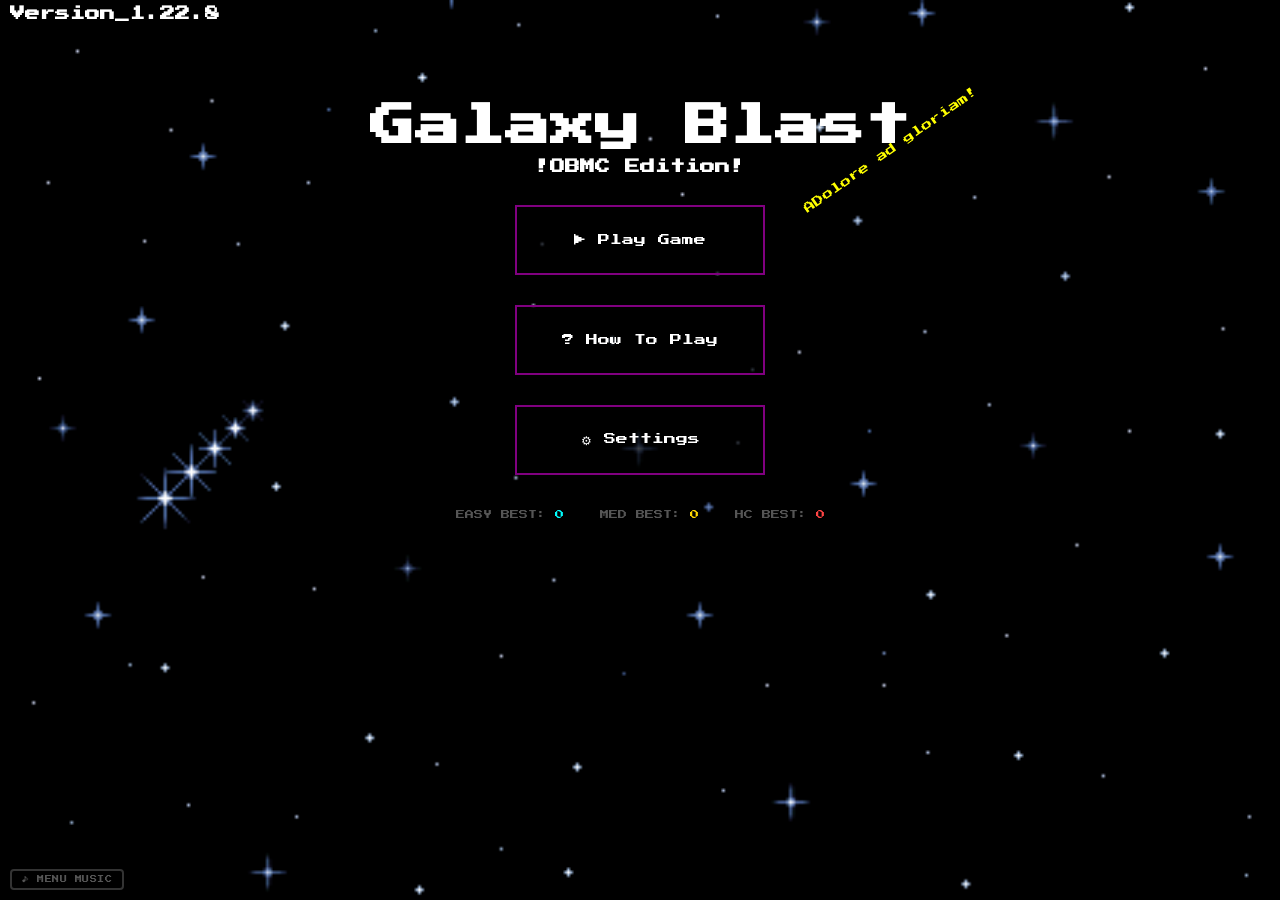
==== index.html @ 21ce9a47 "update" ====
<html lang="en">
<head>
    <meta charset="UTF-8">
    <meta http-equiv="X-UA-Compatible" content="IE=edge">
    <meta name="viewport" content="width=device-width, initial-scale=1.0">
    <title>Galaxy Blast</title>
    <link rel="preconnect" href="https://fonts.googleapis.com">
    <link rel="preconnect" href="https://fonts.gstatic.com" crossorigin>
    <link href="https://fonts.googleapis.com/css2?family=Press+Start+2P&display=swap" rel="stylesheet">
    <link rel="icon" type="image/x-icon" href="Textures/Fire_gif.webp">
    <link rel="stylesheet" href="style.css">
</head>
<body>
<h5>Version_1.22.8</h5>
<div id="mob-pause-btn">⚙ SET</div>
<div id="fps-counter">FPS: --</div>

<button id="menu-music-btn" onclick="toggleMenuMusicBtn()" style="
    position:fixed; bottom:10px; left:10px; z-index:99999;
    width:auto; height:auto; padding:5px 10px;
    font-size:7px; font-family:'Press Start 2P',consolas;
    background:rgba(0,0,0,0.7); color:#555;
    border:2px solid #333; border-radius:4px;
    cursor:pointer; letter-spacing:0.5px;">♪ MENU MUSIC</button>

<div id="scale-root">
<br/><br/><br/>

<!--Menu-->
<div id="start" style="display:block;">
    <h2 id="main-title">Galaxy Blast</h2>
<script>
(function(){
    var COLORS = ['#ff0000','#ff7700','#ffff00','#00ff00','#00aaff','#8800ff','#ff00cc'];
    var letters = 'Galaxy Blast'.split('');
    function applyRainbow(){
        var span = '';
        var colorIdx = 0;
        for(var i = 0; i < letters.length; i++){
            if(letters[i] === ' '){ span += ' '; continue; }
            var c = COLORS[colorIdx % COLORS.length];
            span += '<span style="color:'+c+';background:transparent;text-shadow:0 0 8px '+c+';">'+letters[i]+'</span>';
            colorIdx++;
        }
        return span;
    }
    function resetTitle(){ document.getElementById('main-title').innerHTML = 'Galaxy Blast'; }
    window._applyRainbowTitle = function(){
        if(Math.random() < 0.02){ document.getElementById('main-title').innerHTML = applyRainbow(); }
        else { resetTitle(); }
    };
    window._applyRainbowTitle();
})();
</script>
    <h6>!OBMC Edition!</h6>
    <p id="random-tag"></p>
    <br/><br/>
    <a href="#" onclick="showTypeSelect()"><button>▶ Play Game</button></a>
    <br/><br/>
    <a href="#" onclick="startTutorial()"><button>? How To Play</button></a>
    <br/><br/>
    <a href="#" onclick="openSettings('menu')"><button>⚙ Settings</button></a>
    <br/><br/>
    <div style="font-size:9px;color:#555;background:transparent;line-height:2.2;">
        EASY BEST: <span id="start-best-easy" style="color:#0ff;background:transparent;">0</span>
        &nbsp;&nbsp;
        MED BEST: <span id="start-best-med" style="color:#ffd700;background:transparent;">0</span>
        &nbsp;&nbsp;
        HC BEST: <span id="start-best-hc" style="color:#f44;background:transparent;">0</span>
    </div>
</div>

<!--select game mode-->
<div id="type-select">
    <h2 style="background:transparent;">SELECT MODE</h2>
    <br/><br/>
    <a href="#" onclick="showClassicModeSelect()">
        <button style="border-color:#aaa;color:#aaa;width:280px;height:80px;font-size:13px;">
            🎮 CLASSIC MODE<br/><span style="font-size:8px;color:#aaa;background:transparent;">Easy / Medium / Hardcore</span>
        </button>
    </a>
    <br/><br/>
    <a href="#" id="mp-link" onclick="showMpModeSelect()">
        <button id="mp-btn" style="border-color:#f0f;color:#f0f;text-shadow:0 0 8px #f0f;width:280px;height:80px;font-size:13px;">
            👥 MULTIPLAYER<br/><span id="mp-btn-sub" style="font-size:8px;color:#d0a0d0;background:transparent;">P1: A/D &nbsp;|&nbsp; P2: ←/→</span>
        </button>
    </a>
    <br/><br/>
    <a href="#" onclick="showStart()"><button style="width:150px;height:50px;font-size:10px;">← Back</button></a>
</div>

<!--Default Difficulty-->
<div id="mode-select">
    <h2 style="color:white;background:transparent;" id="mode-select-title">SELECT DIFFICULTY</h2>
    <br/><br/>
    <a href="#" onclick="beginGame('easy')">
        <button style="border-color:#0ff;color:#0ff;width:280px;height:80px;font-size:13px;">
            ★ EASY<br/><span style="font-size:8px;color:#aaa;background:transparent;">3 lives · invincibility</span>
        </button>
    </a>
    <br/><br/>
    <a href="#" onclick="beginGame('medium')">
        <button class="med-btn" style="width:280px;height:80px;font-size:13px;">
            ⚡ MEDIUM<br/><span style="font-size:8px;color:#ffe866;background:transparent;">2 lives · faster</span>
        </button>
    </a>
    <br/><br/>
    <a href="#" onclick="beginGame('hardcore')">
        <button class="hc-btn" style="width:280px;height:80px;font-size:13px;">
            ☠ HARDCORE<br/><span style="font-size:8px;color:#ff8888;background:transparent;">1 hit · fastest</span>
        </button>
    </a>
    <br/><br/>
    <a href="#" onclick="showTypeSelect()"><button style="width:150px;height:50px;font-size:10px;">← Back</button></a>
</div>

<!--hud and game -->
<div id="hud">
    <div id="hud-score">SCORE: <span id="hud-score-val">0</span></div>
    <div id="hud-lives"></div>
    <div id="hud-best">BEST: <span id="hud-best-val">0</span></div>
</div>
<div id="game" style="display:none;">
    <div id="flash"></div>
    <div id="character"><img src="Textures/character.gif" width="100" height="100"></div>
    <div id="meteor"><img src="Textures/Fire_gif.webp" width="55" height="80"></div>
    <div id="block"><img src="Textures/Fire_gif.webp" width="80" height="100"></div>
    <div id="block2"><img src="Textures/Fire_gif.webp" width="80" height="100"></div>
    <div id="monster"><img src="Textures/Fire_gif.webp" width="80" height="100"></div>
    <div id="monster2"><img src="Textures/Fire_gif.webp" width="80" height="100"></div>
    <div id="countdown"></div>
    <div id="pause-overlay">
        <div id="pause-text">PAUSED</div>
        <div id="pause-hint">PRESS P TO RESUME</div>
        <button id="pause-settings-btn" onclick="openSettings('sp-pause')">⚙ SETTINGS</button>
        <button id="pause-quit-btn" onclick="quitToMenu()" style="margin-top:10px;width:140px!important;height:38px!important;font-size:8px!important;border-color:#666!important;color:#aaa!important;background:rgba(0,0,0,0.6)!important;">✕ Quit</button>
    </div>
     <div style="position:absolute;bottom:0;left:0;width:100%;height:33px;background-color:#000;z-index:999;"></div>
        <div style="position:absolute;top:0;left:0;width:100%;height:65px;background-color:#000;z-index:999;"></div>
</div>

<div id="mobile-controls">
    <div class="mob-btn" id="mob-left">◀</div>
    <div class="mob-btn" id="mob-right">▶</div>
</div>

<!--Game Over-->
<div id="result">
    <h1 id="result-title">GAME OVER</h1><br/>
    <div id="random-msg" style="font-size:15px;color:gray;background:transparent;"></div>
    <br/><br/>
    <h3><p>Score: <span id="score">0</span></p></h3><br/>
    <h3><p id="best-line" style="background:transparent;">Best: <span id="best-display">0</span></p></h3><br/>
    <button id="restart-btn" onclick="restartGame()">↺ Restart</button><br/><br/>
    <button id="quit-btn">✕ Quit</button>
</div>

<!--Tutorial-->
<div id="tutorial">
    <h4>Press "Play Game" to start.</h4><br/>
    <h4>← → Arrow keys to move.</h4><br/>
    <h4>On mobile: tap ◀ ▶ buttons!</h4><br/>
    <h4>⚠ Avoid ALL fire meteors!</h4><br/>
    <h4>EASY: 3 lives ♥♥♥</h4><br/>
    <h4>MEDIUM: 2 lives ♥♥</h4><br/>
    <h4>HARDCORE: 1 hit = dead ☠</h4><br/>
    <h4>MULTIPLAYER: P1=A/D, P2=←/→</h4><br/>
    <h4>P key = PAUSE / UNPAUSE</h4><br/><br/>
    <button onclick="showStart()">← Back</button>
</div>

<!--Settings-->
<div id="settings">
  <div id="settings-header">
    <h2 style="color:white;background:transparent;font-size:18px;margin-top:6px;margin-bottom:6px;">⚙ SETTINGS</h2>
    <div style="display:flex;justify-content:center;gap:10px;background:transparent;margin:0 0 6px 0;flex-wrap:wrap;">
      <button onclick="applySettings()" style="width:160px!important;height:44px!important;font-size:9px!important;border-color:#0f0!important;color:#0f0!important;">✔ Apply</button>
      <button onclick="closeSettings()" style="width:130px!important;height:44px!important;font-size:9px!important;border-color:#888!important;color:#aaa!important;">← Back</button>
      <button class="set-reset-btn" onclick="resetSettingsDefaults()" style="width:180px!important;height:44px!important;font-size:7px!important;">↺ Reset Defaults</button>
    </div>
    <div id="settings-error" style="min-height:16px;font-size:7px;margin:2px 0 4px 0;"></div>
  </div>
  <div id="settings-scroll">
  <div class="set-inner">
    <div class="set-section-label" style="border-top:none;margin-top:0;padding-top:0;">── General ──</div>
    <div class="set-row"><span class="set-label">🔊 Sound</span><button class="set-toggle" id="set-sound-btn" onclick="settingsToggleSound()">SOUND ON</button></div>
    <div class="set-vol-row" id="set-vol-row">
    <span class="set-label" style="font-size:7px;color:#888;">Volume</span>
    <input type="range" id="set-vol-slider" min="0" max="100" step="1" value="50">
    <span id="set-vol-label">50%</span>
    </div>

    <div class="set-row"><span class="set-label">📦 Hitbox<small>Show collision boxes</small></span><button class="set-toggle off" id="set-hitbox-btn" onclick="settingsToggleHitbox()">HITBOX OFF</button></div>
    <div class="set-row"><span class="set-label">⏩ Skip Countdown<small>Skip 3-2-1 intro</small></span><button class="set-toggle off" id="set-skipcd-btn" onclick="settingsToggleSkipCd()">SKIP OFF</button></div>
    <div class="set-row"><span class="set-label">📊 Score Size<small>HUD score text size</small></span><button class="set-cycle" id="set-scoresize-btn" onclick="settingsCycleScoreSize()">NORMAL</button></div>
    <div class="set-row"><span class="set-label">🖥 FPS Counter<small>Show framerate in-game</small></span><button class="set-toggle off" id="set-fps-btn" onclick="settingsToggleFps()">FPS OFF</button></div>
    <div class="set-row"><span class="set-label">💥 Screen Shake<small>Shake on hit</small></span><button class="set-toggle" id="set-shake-btn" onclick="settingsToggleShake()">SHAKE ON</button></div>
    <div class="set-row"><span class="set-label">↺ Auto-Restart<small>Skip game over screen</small></span><button class="set-toggle off" id="set-autorestart-btn" onclick="settingsToggleAutoRestart()">AUTO OFF</button></div>
    <div class="set-row"><span class="set-label">✨ Inv. Flicker<small>Flash when invincible</small></span><button class="set-toggle" id="set-invflash-btn" onclick="settingsToggleInvFlash()">FLICKER ON</button></div>
    <div class="set-row"><span class="set-label">🔍 Zoom<small>Scale the game window</small></span><button class="set-zoom-btn" id="set-zoom-btn" onclick="settingsCycleZoom()">DEFAULT</button></div>
    <div class="set-row"><span class="set-label">🗑 Reset Best Scores<small>Clear Easy / Med / HC records</small></span><button class="set-reset-scores-btn" id="set-reset-scores-btn" onclick="settingsResetBestScores()">RESET SCORES</button></div>
    <div class="set-section-label" id="set-section-mobile">── Mobile Controls ──</div>
    <div class="set-row" id="set-btnsize-row"><span class="set-label">📱 Button Size<small>Touch button dimensions</small></span><button class="set-cycle" id="set-btnsize-btn" onclick="settingsCycleBtnSize()">NORMAL</button></div>
    <div class="set-row" id="set-btnpos-row"><span class="set-label">↔ Button Gap<small>Space between buttons</small></span><button class="set-cycle" id="set-btnpos-btn" onclick="settingsCycleBtnGap()">SPREAD</button></div>
    <div class="set-section-label">── Keybinds ──</div>
    <div class="set-subsection-label">Singleplayer</div>
    <div id="set-kb-mobile-note-sp" class="set-lock-msg" style="display:none;">🖥 Keybinds are PC only</div>
    <div class="set-row"><span class="set-label">Move Left</span><button class="set-kb" id="kb-sp-left" onclick="listenKey('sp','left')">←</button></div>
    <div class="set-row"><span class="set-label">Move Right</span><button class="set-kb" id="kb-sp-right" onclick="listenKey('sp','right')">→</button></div>
    <div class="set-section-label">── Multiplayer Keybinds ──</div>
    <div id="set-kb-mobile-note-mp" class="set-lock-msg" style="display:none;">🖥 Keybinds are PC only</div>
    <div class="set-subsection-label">P1 Keybinds</div>
    <div class="set-row"><span class="set-label">Move Left</span><button class="set-kb" id="kb-p1-left" onclick="listenKey('p1','left')">A</button></div>
    <div class="set-row"><span class="set-label">Move Right</span><button class="set-kb" id="kb-p1-right" onclick="listenKey('p1','right')">D</button></div>
    <div class="set-subsection-label">P2 Keybinds</div>
    <div class="set-row"><span class="set-label">Move Left</span><button class="set-kb" id="kb-p2-left" onclick="listenKey('p2','left')">←</button></div>
    <div class="set-row"><span class="set-label">Move Right</span><button class="set-kb" id="kb-p2-right" onclick="listenKey('p2','right')">→</button></div>
    <div class="set-note" style="margin-top:8px;">P = PAUSE always reserved &nbsp;·&nbsp; ESC cancels keybind capture</div>
    <div style="height:10px;background:transparent;"></div>
  </div>
  </div>
</div>

<!--Multiplayer-->
<div id="mp-wrapper">
    <div class="mp-panel">
        <div class="mp-plabel" style="color:#a0f0ff;">◀ P1 — A / D ▶</div>
        <div class="mp-hud" id="mp-hud-1"><div class="mp-hud-score" id="mp-hs-1">SCORE: <span id="mp-score-1">0</span></div><div class="mp-hud-lives" id="mp-lives-1"></div></div>
        <div class="mp-game" id="mp-game-1">
            <div class="mp-flash" id="mp-flash-1"></div>
            <img class="mp-char" id="mp-char-1" src="https://pixeljoint.com/files/icons/full/avion.gif" width="52" height="52">
            <div class="mp-cd" id="mp-cd-1"></div>
            <div class="mp-dead-overlay" id="mp-dead-1"><div class="mp-dead-title">GAME OVER</div><div class="mp-dead-score" id="mp-dead-sc-1"></div></div>
            <div class="mp-pause-overlay" id="mp-pause-1"><div class="mp-pause-text" id="mp-pause-text-1">PAUSED</div></div>
            <div style="position:absolute;bottom:0;left:0;width:100%;height:33px;background-color:#000;z-index:999;"></div>
            <div style="position:absolute;top:0;left:0;width:100%;height:65px;background-color:#000;z-index:999;"></div>
        </div>
    </div>
    <div id="vs-div">VS<button id="mp-vs-settings-btn" onclick="openSettings('mp-pause')" title="Settings">⚙</button><button id="mp-vs-quit-btn" onclick="quitMpToMenu()" title="Quit">✕</button></div>
    <div class="mp-panel">
        <div class="mp-plabel" style="color:#ffdb70;">◀ P2 — ← / → ▶</div>
        <div class="mp-hud" id="mp-hud-2"><div class="mp-hud-score" id="mp-hs-2">SCORE: <span id="mp-score-2">0</span></div><div class="mp-hud-lives" id="mp-lives-2"></div></div>
        <div class="mp-game" id="mp-game-2">
            <div class="mp-flash" id="mp-flash-2"></div>
            <img class="mp-char" id="mp-char-2" src="https://pixeljoint.com/files/icons/full/avion.gif" width="52" height="52">
            <div class="mp-cd" id="mp-cd-2"></div>
            <div class="mp-dead-overlay" id="mp-dead-2"><div class="mp-dead-title">GAME OVER</div><div class="mp-dead-score" id="mp-dead-sc-2"></div></div>
            <div class="mp-pause-overlay" id="mp-pause-2"><div class="mp-pause-text" id="mp-pause-text-2">PAUSED</div></div>
            <div style="position:absolute;bottom:0;left:0;width:100%;height:33px;background-color:#000;z-index:999;"></div>
            <div style="position:absolute;top:0;left:0;width:100%;height:65px;background-color:#000;z-index:999;"></div>
        </div>
    </div>
</div>
<div id="mp-result">
    <br/><h1 id="mp-result-title"></h1>
    <div class="mpr-sub" id="mpr-sub"></div>
    <div class="mpr-scrs" id="mpr-scrs"></div>
    <button onclick="restartMp()" style="width:260px;height:75px;font-size:14px;border-color:#f0f;color:#f0f;">↺ Play Again</button><br/><br/>
    <button onclick="showStart()" style="width:200px;height:65px;font-size:12px;">✕ Quit</button>
</div>

</div><!--scale-root-->

<div id="game-backdrop"></div>
<audio id="gameover-sound"><source src="Music and Sounds/gameover.mp3" type="audio/mpeg"></audio>
<audio id="countdown-sound"><source src="Music and Sounds/countdown.mp3" type="audio/mpeg"></audio>
<audio id="game-music" loop><source src="Music and Sounds/gamemusic.mp3" type="audio/mpeg"></audio>
<audio id="hardcore-music" loop><source src="Music and Sounds/hardcore.mp3" type="audio/mpeg"></audio>
<audio id="hit-sound"><source src="Music and Sounds/hit.mp3" type="audio/mpeg"></audio>
<audio id="click-sound"><source src="Music and Sounds/floraphonic-8-bit-game-2-186976.mp3" type="audio/mpeg"></audio>
<audio id="menu-music" loop><source src="Music and Sounds/darren_hirst-gamer-music-140-bpm-355954.mp3"></audio>

<script src="script.js"></script>

</body>
</html>
---- style.css ----
* {
        padding: 0; margin: 0;
        text-align: center;
        font-family: "Press Start 2P", "consolas";
        color: white;
        background-color: transparent;
        box-sizing: border-box;
    }
    body {
        overflow: hidden;
        display: flex;
        flex-direction: column;
        align-items: center;
        justify-content: flex-start;
        padding-top: 40px;
        min-height: 100vh;
        min-height: 100dvh;
        background-color: black;
        background-image: url("Textures/Space.gif");
        background-size: cover;
        background-position: center;
    }
    #scale-root {
        background: transparent;
        transform-origin: top center;
        display: flex;
        flex-direction: column;
        align-items: center;
        width: 660px;
    }
    #hud {
        display: none;
        width: 600px;
        margin: auto;
        padding: 6px 10px;
        background: #111;
        border: 3px solid purple;
        border-bottom: none;
        justify-content: space-between;
        align-items: center;
        position: relative;
        top: -56px;
        z-index: 1;
    }
    #hud.hardcore { border-color: red; background: #1a0000; }
    #hud.medium   { border: 9px solid purple; }
    #hud-score { font-size: 10px; color: #0ff; }
    #hud-score.hardcore { color: #ff4444; }
    #hud-score.medium   { color: #ffd700; }
    #hud-score.score-lg { font-size: 14px !important; }
    #hud-score.score-sm { font-size: 7px !important; }
    #hud-best  { font-size: 10px; color: #ff0; }
    #hud-best.hardcore  { color: #ff4444; }
    #hud-best.medium    { color: #ffd700; }
    #hud-best.score-lg  { font-size: 14px !important; }
    #hud-best.score-sm  { font-size: 7px !important; }
    #hud-lives { font-size: 12px; letter-spacing: 4px; }
    .heart        { color: red;    background: transparent; }
    .heart-yellow { color: #ffd700; background: transparent; }
    .heart-empty  { color: #444;   background: transparent; }
    #game {
        width: 600px; height: 450px;
        margin: auto;
        background-image: url("Textures/Space\ Flying.gif");
        background-color: black;
        border: 9px solid purple;
        position: relative;
        top: -59px;
        overflow: hidden;
    }
    #game.hardcore { border-color: red; animation: hcflicker 1.5s infinite; }
    #game.medium   { border-color: purple; }
    @keyframes spShake {
        0%{transform:translate(0,0)} 15%{transform:translate(-5px,3px)} 30%{transform:translate(5px,-3px)}
        45%{transform:translate(-4px,2px)} 60%{transform:translate(4px,-2px)}
        75%{transform:translate(-2px,1px)} 90%{transform:translate(2px,-1px)} 100%{transform:translate(0,0)}
    }
    #game.shaking { animation: spShake 0.25s ease-out; }
    #game.hardcore.shaking { animation: spShake 0.25s ease-out, hcflicker 1.5s infinite; }
    #flash {
        position: absolute; top:0; left:0; width:100%; height:100%;
        opacity:0; pointer-events:none; z-index:50; background:transparent;
        transition: opacity 0.05s;
    }
    #character {
        width:100px; height:100px;
        position:absolute; bottom:30px; left:300px;
        background:transparent; transition: filter 0.1s;
    }
    #character.hit { filter: brightness(5) sepia(1) hue-rotate(300deg); }
    @keyframes invFlicker { 0%,100%{opacity:1} 50%{opacity:0.2} }
    #character.inv { animation: invFlicker 0.12s infinite; }
    #block   { width:100px; height:100px; position:absolute; top:-120px; left:100px; background:transparent; }
    #block2  { width:100px; height:100px; position:absolute; top:-1000px; left:200px; background:transparent; }
    #meteor  { width:100px; height:120px; position:absolute; top:-140px; left:300px; background:transparent; }
    #monster { width:100px; height:120px; position:absolute; top:-1000px; left:100px; background:transparent; }
    #monster2{ width:100px; height:120px; position:absolute; top:-1000px; left:400px; background:transparent; }
    @keyframes slide  { 0%{top:-120px} 100%{top:460px} }
    @keyframes meteor { 0%{top:-140px} 100%{top:460px} }
    @keyframes monster{ 0%{top:-140px} 100%{top:460px} }
    #countdown {
        display:none; position:absolute;
        top:25%; left:50%; transform:translate(-50%,-50%);
        font-size:80px; color:red; z-index:9999; background:transparent;
    }
    #start, #mode-select, #type-select{
        width:660px; height:670px; margin:1rem auto;
        font-size:30px; color:white;
        background: transparent;
        position:relative; top:0; left:0
    }
    #mode-select  { display:none; }
    #type-select  { display:none; }

    button {
        width:250px; height:70px; background-color:rgba(0,0,0,0.7);
        border:2px solid purple; cursor:pointer;
        font-family:"Press Start 2P",consolas; font-size:12px; color:white;
    }
    button:hover { background-color:rgba(17,17,17,0.8); border:4px solid purple; }
    button:active { transform:scale(0.96); }
    button.hc-btn  { border-color:red; color:#ff4444; text-shadow:0 0 8px red; }
    button.hc-btn:hover { border-color:red; border-width:4px; }
    button.med-btn { border-color:#ffd700; color:#ffd700; }
    button.med-btn:hover { border-color:#ffd700; border-width:4px; }
    #result {
        height:510px; width:660px; margin:1rem auto; font-size:30px;
        color:white; display:none; position:relative; top:0; overflow:hidden;
        background-color: black;
    }
    #tutorial {
        width:660px; height:670px; margin:1rem auto; color:white;
        display:none; overflow:hidden; background:transparent; position:relative; top:0;
    }
    h1 { color: rgb(231,15,15); }
    h5 { position:fixed; top:6px; left:10px; font-size:15px; z-index:9999; background:transparent; }
    h6 { font-size:15px; top:10px; position:relative; }
    p  { color:gray; font-size:12px; }
    h3 { font-size:1.9vw; color:white; }
    span { color:white; }

    #random-tag {
        display: inline-block;
        transform: rotate(-35deg);
        color: yellow;
        background: transparent;
        position: relative;
        left: 38%;
        top: -3%;
        font-size: 11px;
        white-space: nowrap;
        pointer-events: none;
        max-width: 400px;
        overflow: hidden;
        text-overflow: ellipsis;
    }

    #game-backdrop { display:none; position:fixed; top:0; left:0; width:100vw; height:100vh; background:black; z-index:-1; }
    @keyframes hcflicker { 0%,100%{border-color:red} 50%{border-color:#ff000055} }

    #fps-counter {
        display: none;
        position: fixed;
        top: 6px; right: 80px;
        font-size: 9px; color: rgba(0,255,0,0.85);
        background: rgba(0,0,0,0.6);
        padding: 2px 6px; z-index: 99999;
        pointer-events: none; letter-spacing: 1px;
    }

    #mob-pause-btn {
        display: none; position: fixed; top: 4px; right: 10px; z-index: 99999;
        width: 62px; height: 30px; background: rgba(0,0,0,0.75);
        border: 2px solid rgba(180,0,255,0.85); border-radius: 6px;
        font-family: "Press Start 2P", consolas; font-size: 9px; color: #ccc;
        letter-spacing: 0.5px; cursor: pointer; align-items: center;
        justify-content: center; gap: 4px; user-select: none;
        -webkit-user-select: none; touch-action: manipulation;
        -webkit-tap-highlight-color: transparent;
        transition: background 0.07s, border-color 0.07s, transform 0.07s;
    }
    #mob-pause-btn:active { transform: scale(0.88); background: rgba(100,0,180,0.6); }
    #mob-pause-btn.paused { border-color: #00ffcc; color: #00ffcc; }
    #mob-pause-btn.hardcore { border-color: rgba(255,30,30,0.85); }
    #mob-pause-btn.hardcore.paused { border-color: #ff8888; color: #ff8888; }
    #mob-pause-btn.medium { border-color: rgba(255,210,0,0.85); }
    #mob-pause-btn.medium.paused { border-color: #ffe866; color: #ffe866; }

    #mobile-controls {
        display: none; position: relative; top: -50px; width: 600px;
        flex-direction: row; justify-content: space-between;
        align-items: center; z-index: 20; padding: 0 4px;
    }
    .mob-btn {
        width: 130px; height: 66px; background: rgba(0,0,0,0.72);
        border: 3px solid rgba(180,0,255,0.85); border-radius: 8px;
        cursor: pointer; font-family: "Press Start 2P", consolas;
        font-size: 26px; color: white; display: flex; align-items: center;
        justify-content: center; user-select: none; -webkit-user-select: none;
        touch-action: manipulation; -webkit-tap-highlight-color: transparent;
        transition: background 0.07s, border-color 0.07s, transform 0.07s;
    }
    .mob-btn:active, .mob-btn.pressed { background:rgba(130,0,220,0.55); border-color:#dd88ff; transform:scale(0.92); }
    .mob-btn.size-sm { width:90px!important; height:50px!important; font-size:20px!important; }
    .mob-btn.size-lg { width:170px!important; height:84px!important; font-size:32px!important; }
    #mobile-controls.hardcore .mob-btn { border-color: rgba(255,30,30,0.85); }
    #mobile-controls.hardcore .mob-btn:active, #mobile-controls.hardcore .mob-btn.pressed { background:rgba(180,0,0,0.5); border-color:#ff8888; }
    #mobile-controls.medium .mob-btn { border-color: rgba(255,210,0,0.85); }
    #mobile-controls.medium .mob-btn:active, #mobile-controls.medium .mob-btn.pressed { background:rgba(160,120,0,0.5); border-color:#ffe866; }

    /*multiplayer*/
    #mp-wrapper { display:none; flex-direction:row; gap:20px; align-items:flex-start; justify-content:center; padding-top:8px; }
    .mp-panel { display:flex; flex-direction:column; align-items:center; }
    .mp-plabel { font-size:9px; margin-bottom:4px; letter-spacing:2px; background:transparent; }
    .mp-hud { width:280px; padding:5px 8px; background:#111; border:3px solid purple; border-bottom:none; display:flex; justify-content:space-between; align-items:center; }
    .mp-hud.hardcore { border-color:red; background:#1a0000; }
    .mp-hud.medium   { border-color:#ffd700; }
    .mp-hud-score { font-size:8px; color:#0ff; }
    .mp-hud-score.hardcore { color:#ff4444; }
    .mp-hud-score.medium   { color:#ffd700; }
    .mp-hud-lives { font-size:9px; letter-spacing:2px; }
    .mp-game { width:280px; height:420px; border:6px solid purple; position:relative; overflow:hidden; background-image:url("Textures/Space\ Flying.gif"); background-size:cover; background-position:center center; }
    .mp-game.hardcore { border-color:red; animation:hcflicker 1.5s infinite; }
    .mp-game.medium   { border-color:#ffd700; }
    .mp-obs { width:44px; height:55px; position:absolute; background:transparent; }
    @keyframes mp-fall { 0%{top:-60px} 100%{top:440px} }
    .mp-char { width:52px; height:52px; position:absolute; bottom:35px; left:104px; background:transparent; z-index:10; transition:filter 0.1s; }
    .mp-char.hit { filter:brightness(5) sepia(1) hue-rotate(300deg); }
    .mp-char.inv { animation:invFlicker 0.12s infinite; }
    .mp-flash { position:absolute; top:0; left:0; width:100%; height:100%; opacity:0; pointer-events:none; z-index:50; background:red; transition:opacity 0.05s; }
    .mp-cd { display:none; position:absolute; top:30%; left:50%; transform:translate(-50%,-50%); font-size:42px; color:red; z-index:99; background:transparent; }
    .mp-dead-overlay { display:none; position:absolute; top:0; left:0; width:100%; height:100%; background:rgba(0,0,0,0.78); flex-direction:column; align-items:center; justify-content:center; z-index:9999; }
    .mp-dead-overlay.show { display:flex; }
    .mp-dead-title { font-size:13px; color:red; margin-bottom:10px; }
    .mp-dead-score { font-size:9px; color:#0ff; }
    .mp-dead-score.hardcore { color:#ff4444; }
    .mp-dead-score.medium   { color:#ffd700; }
    #vs-div { display:flex; flex-direction:column; align-items:center; padding-top:70px; font-size:18px; color:#f0f; text-shadow:0 0 10px #f0f; background:transparent; min-width:36px; }
    #mp-result { display:none; width:660px; padding:60px 0; text-align:center; position:relative; top:0; overflow:hidden; background-color:black; }
    #mp-result h1 { font-size:36px; margin-bottom:20px; }
    .mpr-sub  { font-size:13px; color:#aaa; margin-bottom:28px; }
    .mpr-scrs { font-size:14px; line-height:3; margin-bottom:32px; }
    @keyframes wpulse { 0%,100%{opacity:1} 50%{opacity:0.5} }
    #mp-result-title { animation:wpulse 1s infinite; }

    /*pause*/
    #pause-overlay { display:none; position:absolute; top:0; left:0; width:100%; height:100%; background:rgba(0,0,0,0.45); z-index:10000; flex-direction:column; align-items:center; justify-content:center; pointer-events:none; }
    #pause-overlay.visible { display:flex; }
    #pause-overlay button { pointer-events:auto; }
    #pause-text { font-size:42px; color:#fff; text-shadow:0 0 20px #a000ff,0 0 40px #a000ff; letter-spacing:6px; background:transparent; animation:pausePulse 1.2s ease-in-out infinite; }
    #pause-text.hardcore { color:#ff4444; text-shadow:0 0 20px red,0 0 40px red; }
    #pause-text.medium   { color:#ffd700; text-shadow:0 0 20px #ffd700,0 0 40px #ffd700; }
    #pause-hint { font-size:9px; color:rgba(255,255,255,0.55); margin-top:18px; letter-spacing:2px; background:transparent; }
    #pause-settings-btn { margin-top:22px; width:180px!important; height:46px!important; font-size:9px!important; border-color:rgba(180,0,255,0.7)!important; color:rgba(220,180,255,0.9)!important; background:rgba(0,0,0,0.6)!important; }
    #pause-settings-btn:hover { border-color:#fff!important; color:#fff!important; }
    @keyframes pausePulse { 0%,100%{opacity:1} 50%{opacity:0.55} }
    .mp-pause-overlay { display:none; position:absolute; top:0; left:0; width:100%; height:100%; background:rgba(0,0,0,0.45); z-index:10000; flex-direction:column; align-items:center; justify-content:center; pointer-events:none; }
    .mp-pause-overlay.visible { display:flex; }
    .mp-pause-text { font-size:22px; color:#fff; text-shadow:0 0 16px #a000ff,0 0 32px #a000ff; letter-spacing:4px; background:transparent; animation:pausePulse 1.2s ease-in-out infinite; }
    .mp-pause-text.hardcore { color:#ff4444; text-shadow:0 0 16px red,0 0 32px red; }
    .mp-pause-text.medium   { color:#ffd700; text-shadow:0 0 16px #ffd700,0 0 32px #ffd700; }
    #mp-vs-settings-btn { display:none; margin-top:16px; width:60px!important; height:36px!important; font-size:14px!important; border-color:rgba(180,0,255,0.65)!important; color:rgba(220,180,255,0.85)!important; background:rgba(0,0,0,0.7)!important; }
    #mp-vs-settings-btn:hover { border-color:#fff!important; color:#fff!important; }
    #mp-vs-settings-btn.show { display:block; }
    #mp-vs-quit-btn { display:none; margin-top:10px; width:60px!important; height:36px!important; font-size:14px!important; border-color:rgba(255,80,80,0.55)!important; color:rgba(255,160,160,0.85)!important; background:rgba(0,0,0,0.7)!important; }
    #mp-vs-quit-btn:hover { border-color:#ff4444!important; color:#ff4444!important; }
    #mp-vs-quit-btn.show { display:block; }

    /*settings*/
    #settings { width:660px; display:none; background:transparent; padding:0; position:relative; top:0; overflow:hidden; }
    #settings-header { padding:6px 28px 0 28px; background:transparent; flex-shrink:0; }
    #settings-scroll { overflow-y:auto; overflow-x:hidden; max-height:560px; padding:0 28px 12px 28px; background:transparent; scrollbar-width:thin; scrollbar-color:#440088 #111; }
    #settings-scroll::-webkit-scrollbar { width:6px; }
    #settings-scroll::-webkit-scrollbar-track { background:#111; border-radius:3px; }
    #settings-scroll::-webkit-scrollbar-thumb { background:#440088; border-radius:3px; }
    #settings-scroll::-webkit-scrollbar-thumb:hover { background:#6600cc; }
    .set-inner { width:100%; background:transparent; }
    .set-section-label { font-size:7px; color:#888; letter-spacing:3px; margin:8px 0 5px 0; text-align:center; background:transparent; border-top:1px solid #2a2a2a; padding-top:8px; }
    .set-section-label:first-child { border-top:none; margin-top:0; }
    .set-subsection-label { font-size:7px; color:#666; margin:5px 0 2px 0; text-align:left; background:transparent; padding-left:2px; letter-spacing:2px; }
    .set-row { display:flex; align-items:center; justify-content:space-between; padding:4px 10px; background:rgba(255,255,255,0.025); margin:2px 0; border-left:2px solid #1e1e1e; }
    .set-label { font-size:8px; color:#ccc; text-align:left; background:transparent; flex:1; }
    .set-label small { display:block; font-size:6px; color:#555; margin-top:2px; background:transparent; font-family:"Press Start 2P",consolas; }
    .set-toggle { width:140px!important; height:28px!important; font-size:7px!important; border:2px solid #0ff!important; color:#0ff!important; background:rgba(0,0,0,0.6)!important; }
    .set-toggle:hover { border-width:3px!important; }
    .set-toggle.off { border-color:#444!important; color:#666!important; }
    .set-cycle { width:160px!important; height:28px!important; font-size:7px!important; border:2px solid #888!important; color:#ddd!important; background:rgba(0,0,0,0.6)!important; cursor:pointer!important; }
    .set-cycle:hover { border-color:#0ff!important; border-width:3px!important; }
    .set-kb { width:80px!important; height:28px!important; font-size:10px!important; border:2px solid #555!important; color:#ddd!important; background:rgba(0,0,0,0.6)!important; }
    .set-kb:hover { border-color:#aaa!important; border-width:3px!important; }
    .set-kb.listening { border-color:#ff0!important; color:#ff0!important; background:rgba(40,40,0,0.7)!important; animation:kbPulse 0.55s ease-in-out infinite; }
    .set-kb.locked { border-color:#2a2a2a!important; color:#3a3a3a!important; cursor:not-allowed!important; pointer-events:none!important; opacity:0.45!important; }
    @keyframes kbPulse { 0%,100%{opacity:1} 50%{opacity:0.45} }
    #settings-error { font-size:7px; color:#ff4444; min-height:22px; text-align:center; margin:10px 0 4px 0; line-height:2; background:transparent; }
    .set-lock-msg { font-size:8px; color:#555; text-align:center; padding:10px 0 6px 0; background:transparent; letter-spacing:1px; }
    .set-reset-btn { width:230px!important; height:38px!important; font-size:7px!important; border-color:#3a3a3a!important; color:#666!important; }
    .set-reset-btn:hover { border-color:#888!important; color:#aaa!important; }
    .set-note { font-size:6px; color:#3a3a3a; text-align:center; margin-top:6px; background:transparent; letter-spacing:1px; }
    .set-reset-scores-btn { width:200px!important; height:28px!important; font-size:6px!important; border-color:#550000!important; color:#aa4444!important; background:rgba(20,0,0,0.7)!important; }
    .set-reset-scores-btn:hover { border-color:#ff4444!important; color:#ff8888!important; border-width:3px!important; }
    .set-reset-scores-btn.confirmed { border-color:#ff4444!important; color:#ff4444!important; animation:kbPulse 0.4s ease-in-out 3; }
    .set-zoom-btn { width:160px!important; height:28px!important; font-size:7px!important; border:2px solid #888!important; color:#ddd!important; background:rgba(0,0,0,0.6)!important; cursor:pointer!important; }
    .set-zoom-btn:hover { border-color:#0ff!important; border-width:3px!important; }
    #game.hitbox-on #character { outline:2px solid lime; box-shadow:0 0 6px lime,inset 0 0 6px rgba(0,255,0,0.15); z-index:1000; }
    #game.hitbox-on #block, #game.hitbox-on #block2, #game.hitbox-on #meteor, #game.hitbox-on #monster, #game.hitbox-on #monster2 { outline:2px solid orangered; box-shadow:0 0 6px orangered,inset 0 0 6px rgba(255,80,0,0.15); }
    .mp-game.hitbox-on .mp-char { outline:2px solid lime; box-shadow:0 0 6px lime; }
    .mp-game.hitbox-on .mp-obs  { outline:2px solid orangered; box-shadow:0 0 6px orangered; }

    .set-vol-row { display:flex; align-items:center; justify-content:space-between; padding:3px 10px 6px 10px; background:rgba(255,255,255,0.015); margin:-4px 0 2px 0; border-left:2px solid #1e1e1e; }
    #set-vol-slider { width:130px; accent-color:#0ff; cursor:pointer; }
    #set-vol-label { font-size:7px; color:#0ff; min-width:30px; text-align:right; background:transparent; font-family:"Press Start 2P",consolas; }
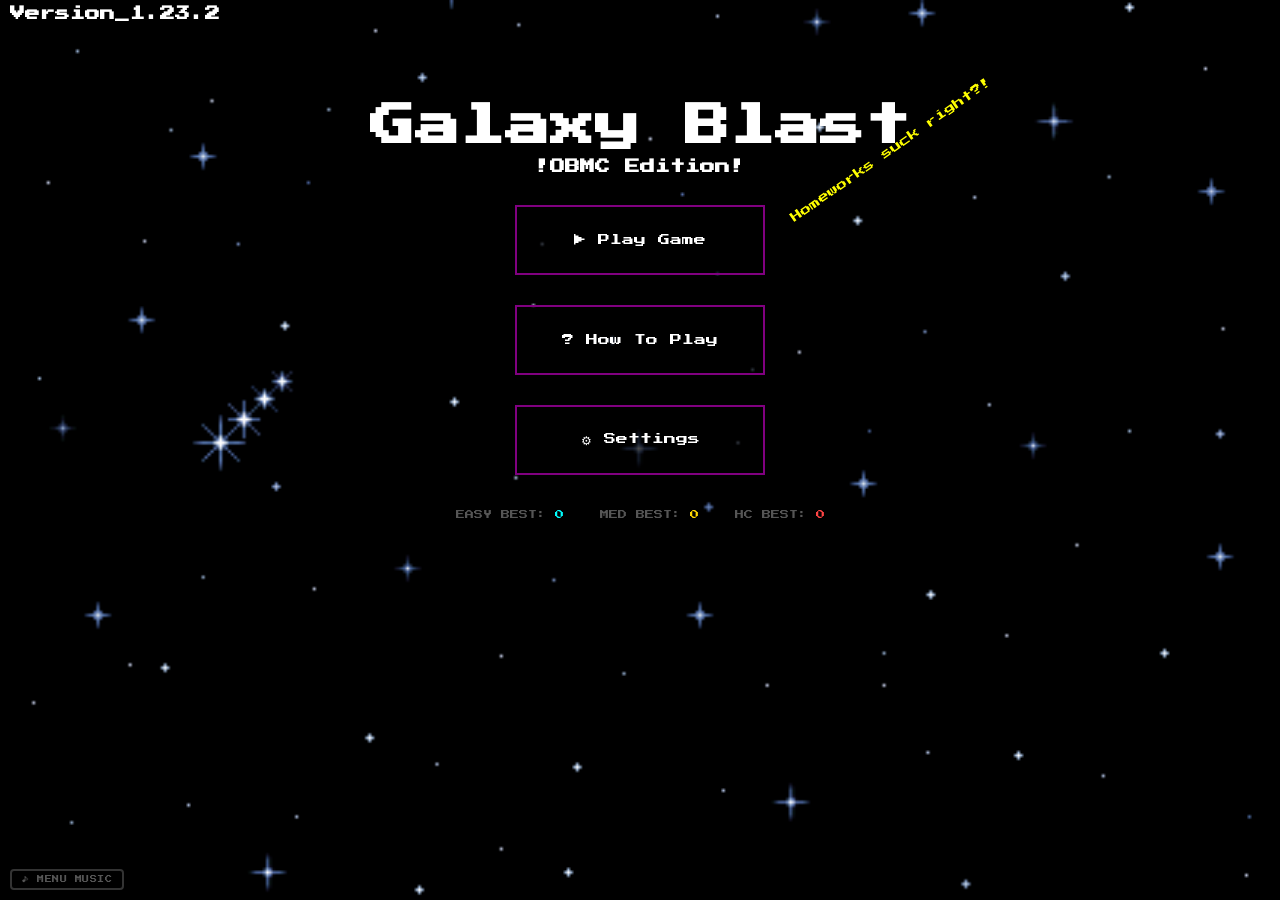
==== commit 19c5bb62: "save" ====
--- a/index.html
+++ b/index.html
@@ -9,11 +9,20 @@
     <link href="https://fonts.googleapis.com/css2?family=Press+Start+2P&display=swap" rel="stylesheet">
     <link rel="icon" type="image/x-icon" href="Textures/Fire_gif.webp">
     <link rel="stylesheet" href="style.css">
+   
 </head>
 <body>
-<h5>Version_1.22.8</h5>
+<h5>Version_1.23.2</h5>
 <div id="mob-pause-btn">⚙ SET</div>
 <div id="fps-counter">FPS: --</div>
+
+<!--Mobile Multiplayer touch controls-->
+<div id="mp-mob-controls">
+    <div class="mp-mob-btn mp-mob-p1" id="mp-mob-left-1">◀</div>
+    <div class="mp-mob-btn mp-mob-p1" id="mp-mob-right-1">▶</div>
+    <div class="mp-mob-btn mp-mob-p2" id="mp-mob-left-2">◀</div>
+    <div class="mp-mob-btn mp-mob-p2" id="mp-mob-right-2">▶</div>
+</div>
 
 <button id="menu-music-btn" onclick="toggleMenuMusicBtn()" style="
     position:fixed; bottom:10px; left:10px; z-index:99999;
@@ -165,6 +174,7 @@
     <h4>MEDIUM: 2 lives ♥♥</h4><br/>
     <h4>HARDCORE: 1 hit = dead ☠</h4><br/>
     <h4>MULTIPLAYER: P1=A/D, P2=←/→</h4><br/>
+    <h4>Mobile MP: tap the 4 corner arrows</h4><br/>
     <h4>P key = PAUSE / UNPAUSE</h4><br/><br/>
     <button onclick="showStart()">← Back</button>
 </div>
--- a/style.css
+++ b/style.css
@@ -207,6 +207,25 @@
     #mobile-controls.hardcore .mob-btn:active, #mobile-controls.hardcore .mob-btn.pressed { background:rgba(180,0,0,0.5); border-color:#ff8888; }
     #mobile-controls.medium .mob-btn { border-color: rgba(255,210,0,0.85); }
     #mobile-controls.medium .mob-btn:active, #mobile-controls.medium .mob-btn.pressed { background:rgba(160,120,0,0.5); border-color:#ffe866; }
+
+    /*mobile multiplayer corner controls - fixed to the viewport corners, independent of the scale-root zoom*/
+    #mp-mob-controls { display:none; }
+    .mp-mob-btn {
+        position: fixed; width: 72px; height: 72px; z-index: 99998;
+        background: rgba(0,0,0,0.72); border-radius: 10px;
+        display: flex; align-items: center; justify-content: center;
+        font-family: "Press Start 2P", consolas; font-size: 24px;
+        user-select: none; -webkit-user-select: none;
+        touch-action: manipulation; -webkit-tap-highlight-color: transparent;
+        transition: background 0.07s, border-color 0.07s, transform 0.07s;
+    }
+    .mp-mob-btn:active, .mp-mob-btn.pressed { transform: scale(0.9); }
+    .mp-mob-p1 { top: max(10px, env(safe-area-inset-top)); border: 3px solid rgba(160,240,255,0.85); color: #a0f0ff; }
+    .mp-mob-p1:active, .mp-mob-p1.pressed { background: rgba(0,110,150,0.5); border-color:#d0f8ff; }
+    .mp-mob-p2 { bottom: max(10px, env(safe-area-inset-bottom)); border: 3px solid rgba(255,219,112,0.85); color: #ffdb70; }
+    .mp-mob-p2:active, .mp-mob-p2.pressed { background: rgba(150,110,0,0.5); border-color:#fff0b0; }
+    #mp-mob-left-1, #mp-mob-left-2   { left:  max(10px, env(safe-area-inset-left)); }
+    #mp-mob-right-1, #mp-mob-right-2 { right: max(10px, env(safe-area-inset-right)); }
 
     /*multiplayer*/
     #mp-wrapper { display:none; flex-direction:row; gap:20px; align-items:flex-start; justify-content:center; padding-top:8px; }
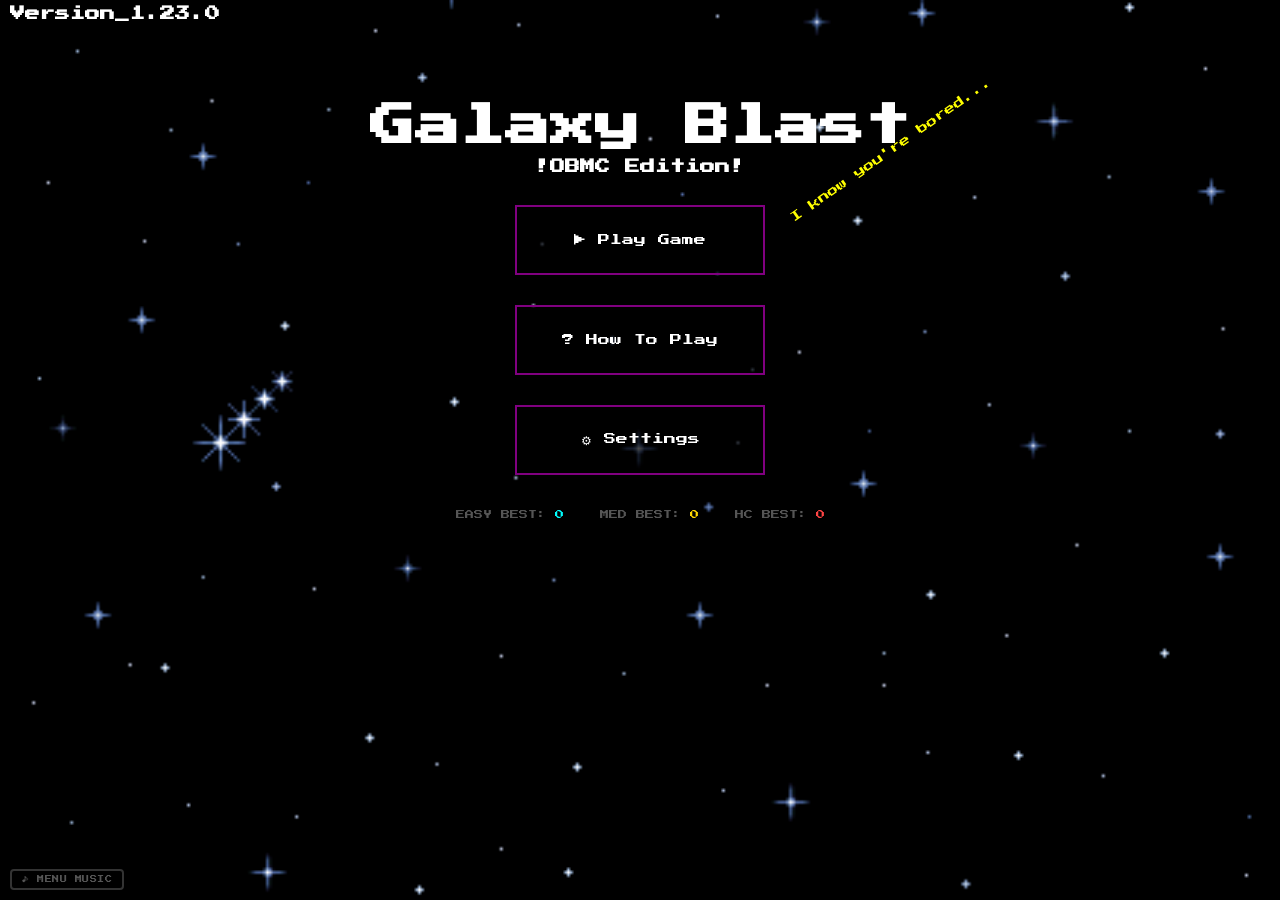
==== commit eddb27cb: "save" ====
--- a/index.html
+++ b/index.html
@@ -12,7 +12,7 @@
    
 </head>
 <body>
-<h5>Version_1.23.2</h5>
+<h5>Version_1.23.0</h5>
 <div id="mob-pause-btn">⚙ SET</div>
 <div id="fps-counter">FPS: --</div>
 
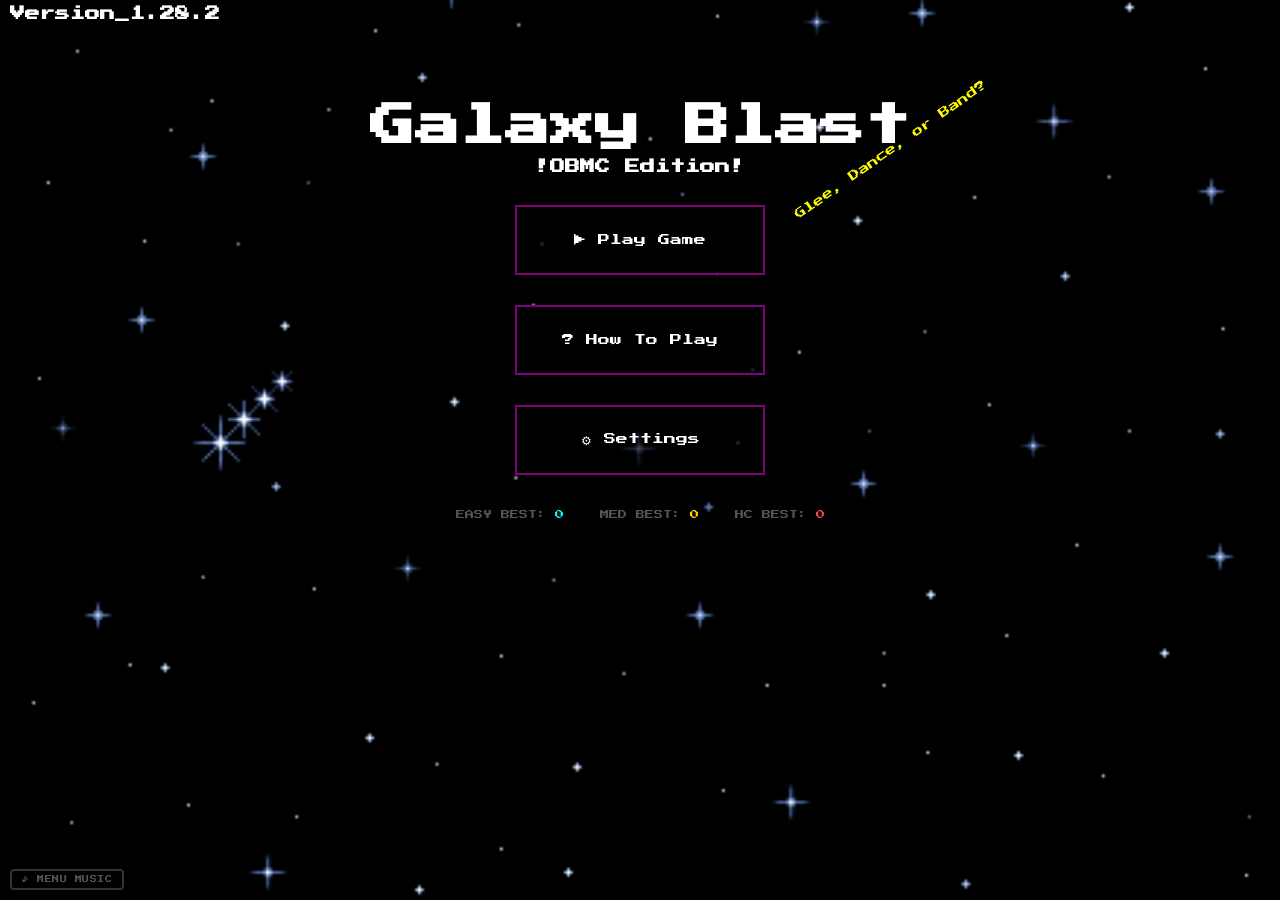
==== commit 2c1f880c: "save" ====
--- a/index.html
+++ b/index.html
@@ -12,7 +12,7 @@
    
 </head>
 <body>
-<h5>Version_1.23.0</h5>
+<h5>Version_1.28.2</h5>
 <div id="mob-pause-btn">⚙ SET</div>
 <div id="fps-counter">FPS: --</div>
 
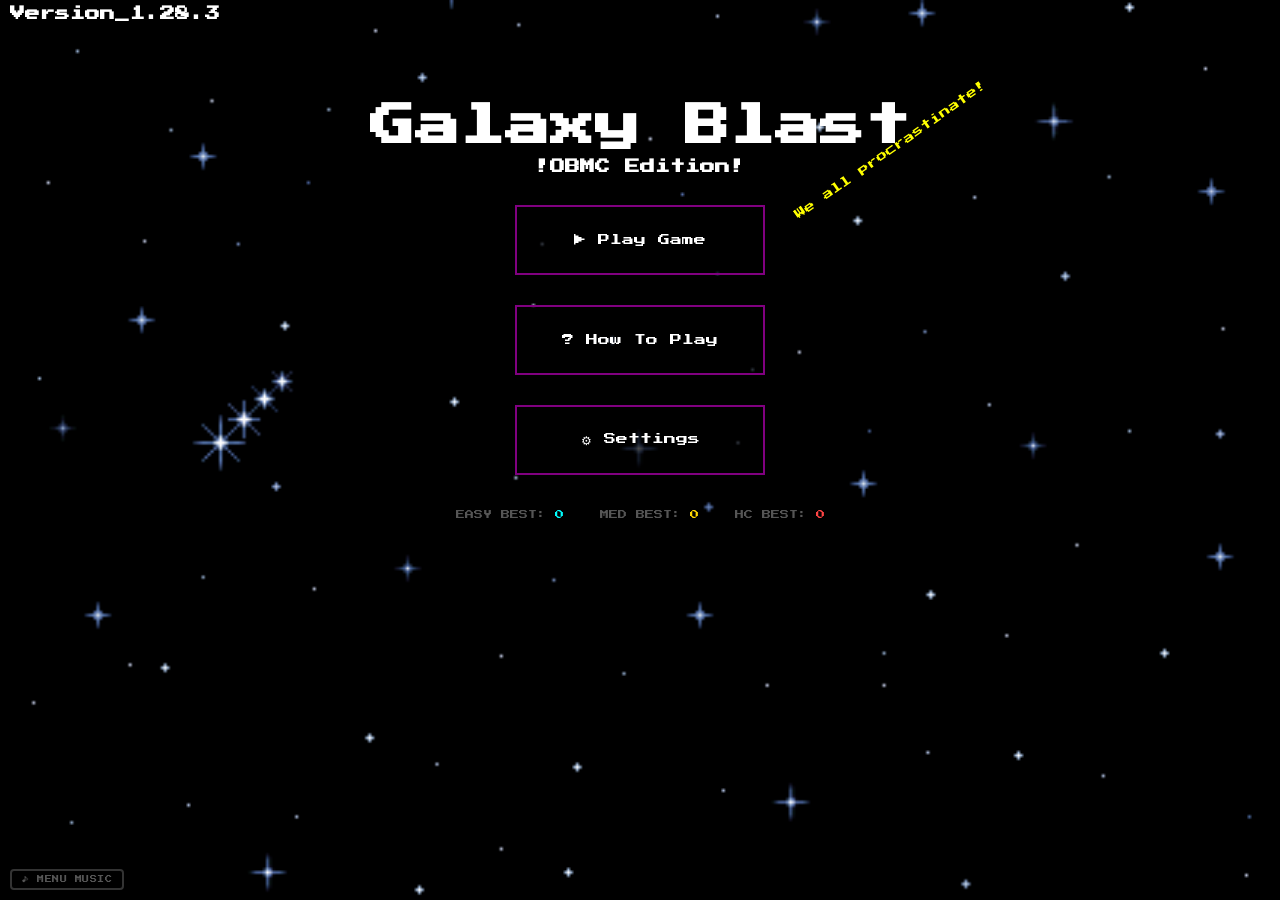
==== commit 8e471258: "index.html" ====
--- a/index.html
+++ b/index.html
@@ -12,7 +12,7 @@
    
 </head>
 <body>
-<h5>Version_1.28.2</h5>
+<h5>Version_1.28.3</h5>
 <div id="mob-pause-btn">⚙ SET</div>
 <div id="fps-counter">FPS: --</div>
 
@@ -283,4 +283,4 @@
 <script src="script.js"></script>
 
 </body>
-</html>+</html>
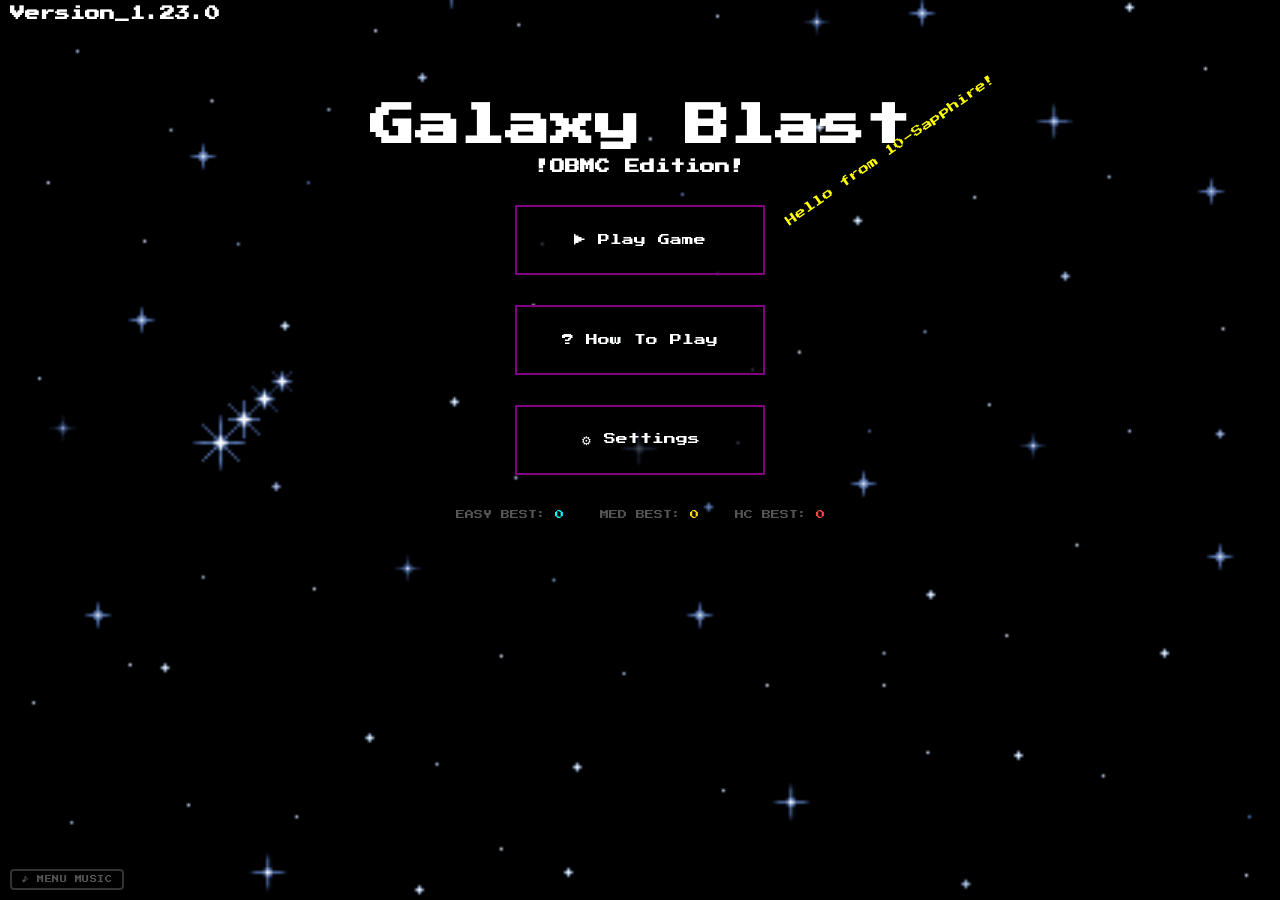
==== commit 5e68dc9b: "update" ====
--- a/index.html
+++ b/index.html
@@ -12,7 +12,7 @@
    
 </head>
 <body>
-<h5>Version_1.28.3</h5>
+<h5>Version_1.23.0</h5>
 <div id="mob-pause-btn">⚙ SET</div>
 <div id="fps-counter">FPS: --</div>
 
@@ -283,4 +283,4 @@
 <script src="script.js"></script>
 
 </body>
-</html>
+</html>
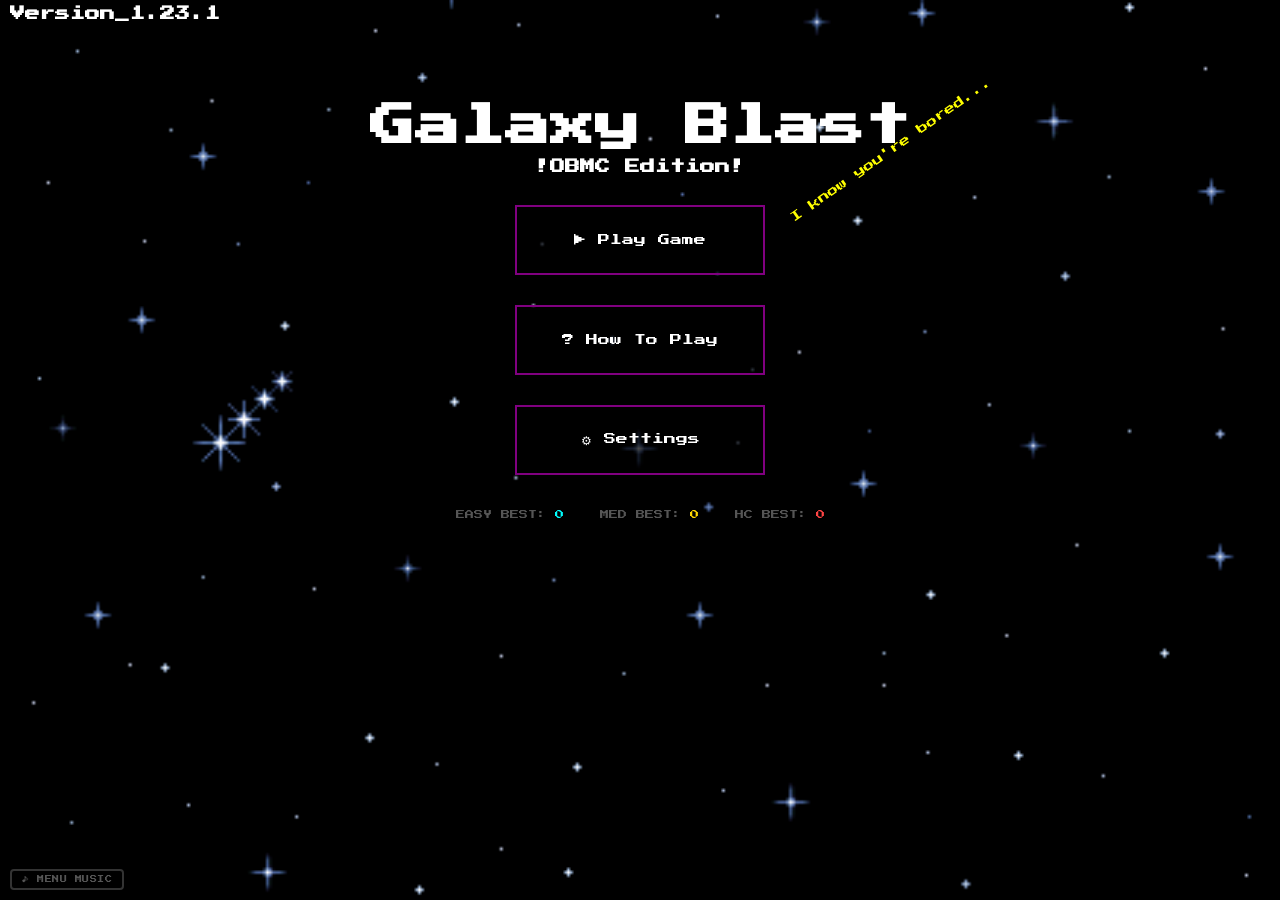
==== commit 080b4e49: "update" ====
--- a/index.html
+++ b/index.html
@@ -12,7 +12,7 @@
    
 </head>
 <body>
-<h5>Version_1.23.0</h5>
+<h5>Version_1.23.1</h5>
 <div id="mob-pause-btn">⚙ SET</div>
 <div id="fps-counter">FPS: --</div>
 
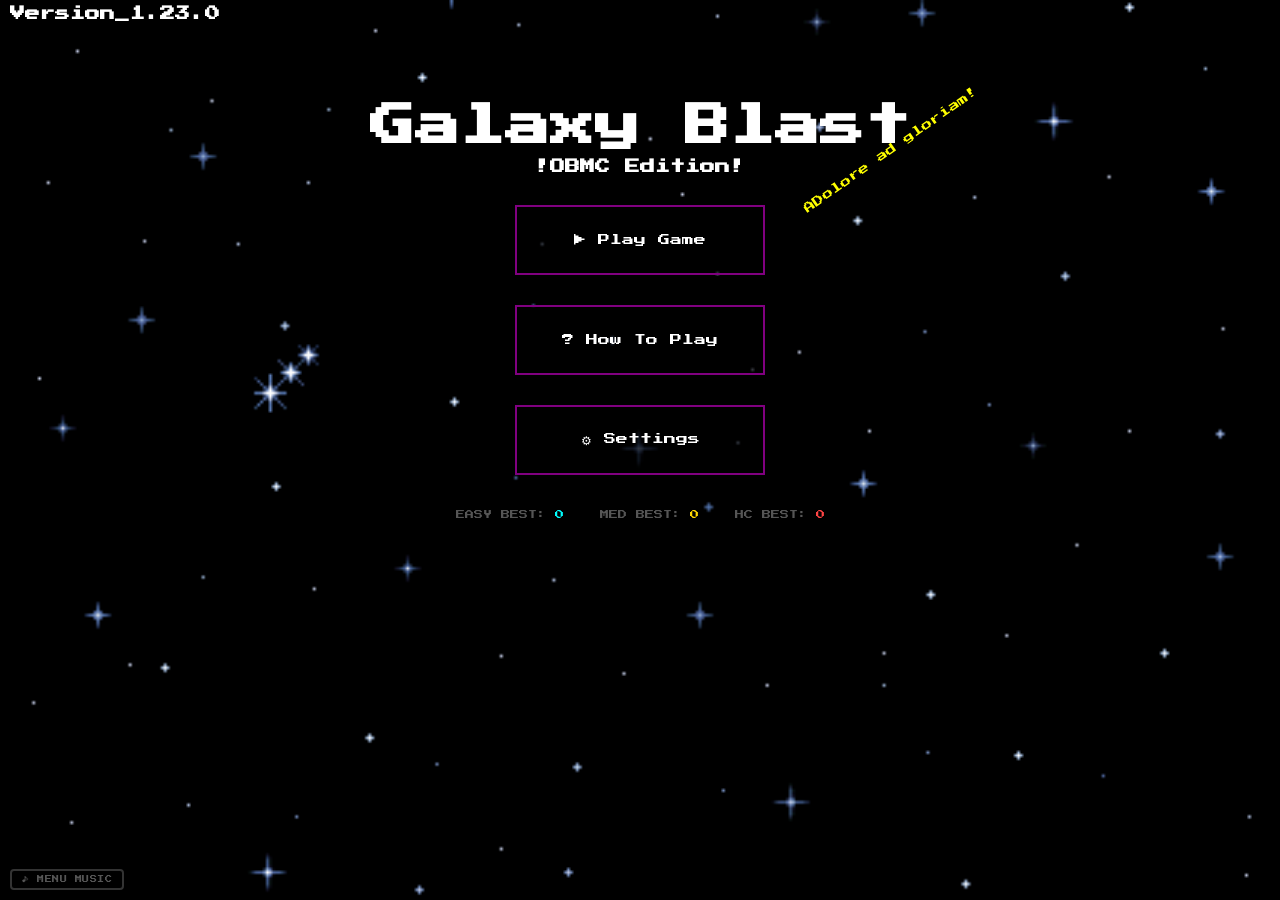
==== commit a2725cad: "update" ====
--- a/index.html
+++ b/index.html
@@ -12,7 +12,7 @@
    
 </head>
 <body>
-<h5>Version_1.23.1</h5>
+<h5>Version_1.23.0</h5>
 <div id="mob-pause-btn">⚙ SET</div>
 <div id="fps-counter">FPS: --</div>
 
